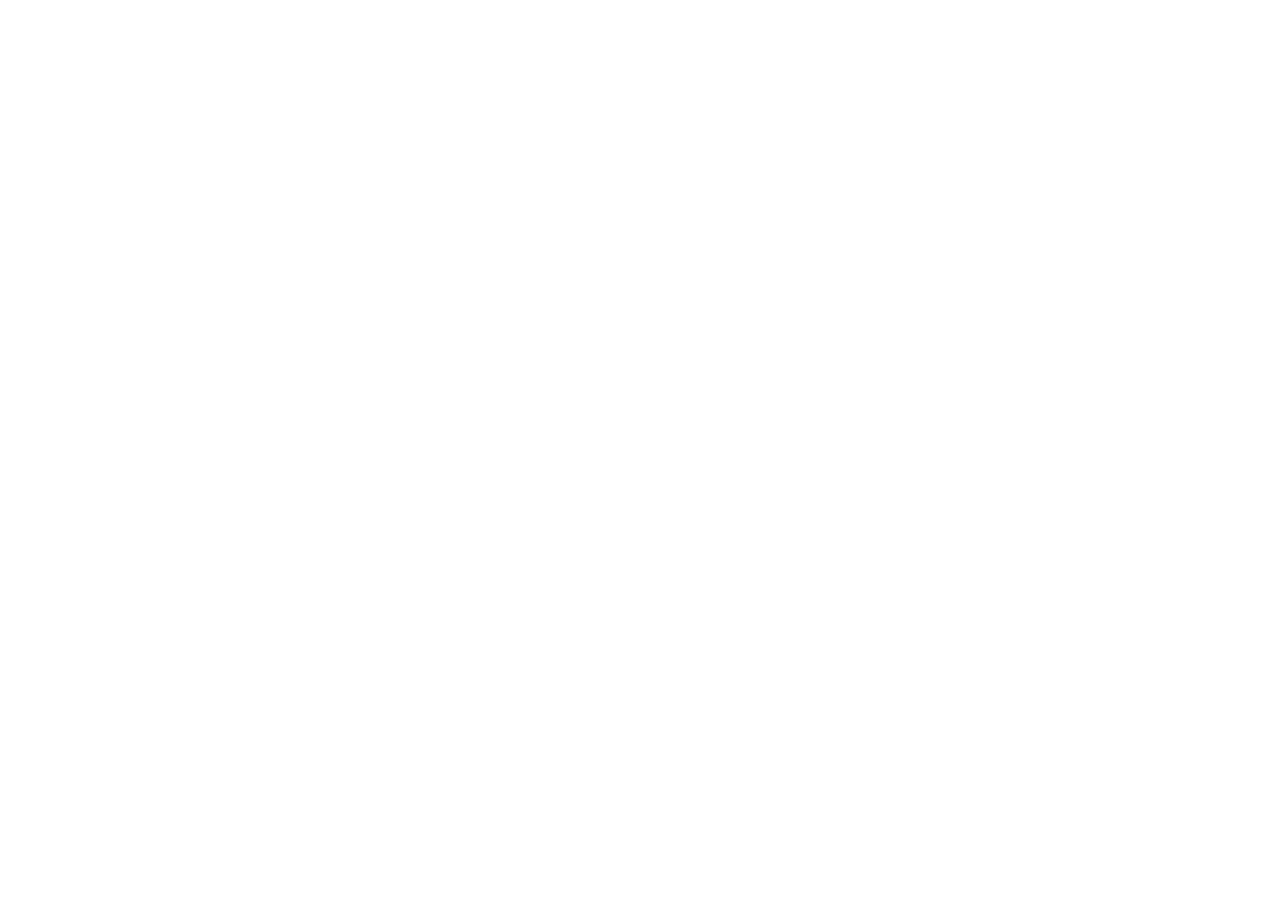
==== indx.html @ f8bd56c4 "ferst_comit" ====
<!DOCTYPE html>
<html lang="en">
<head>
    <meta charset="UTF-8">
    <meta name="viewport" content="width=device-width, initial-scale=1.0">
    <title>Document</title>
</head>
<body>
    
</body>
</html>
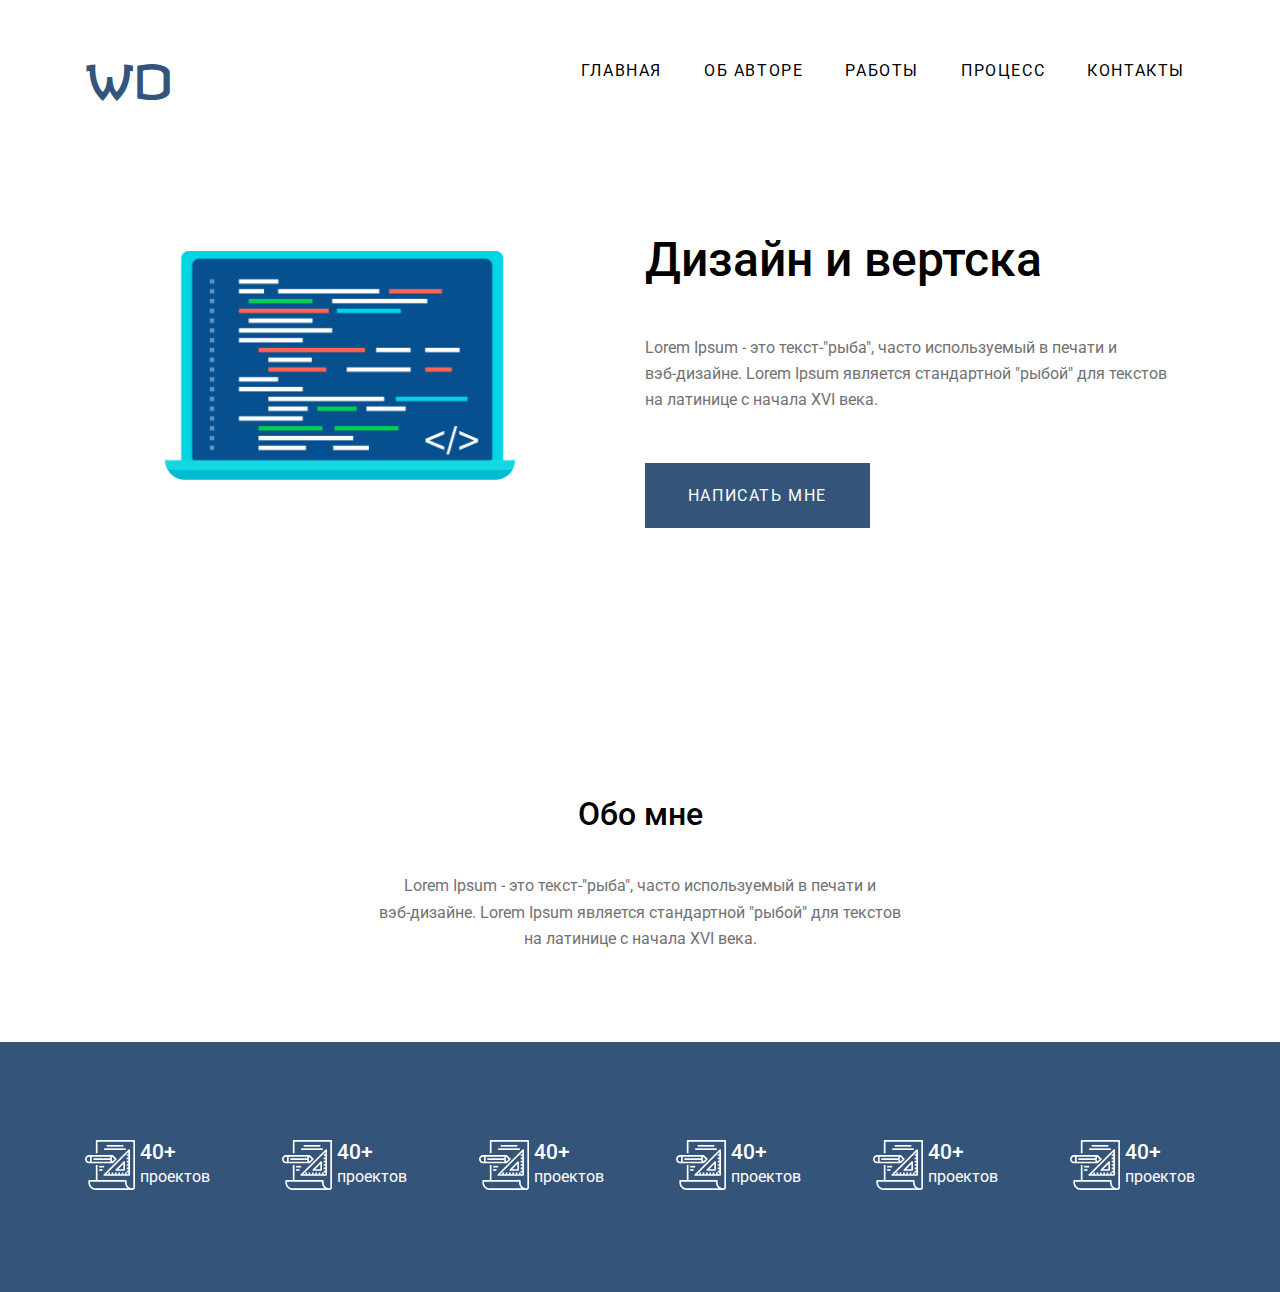
==== commit e3bea848: "+about_me" ====
--- a/indx.html
+++ b/indx.html
@@ -3,9 +3,92 @@
 <head>
     <meta charset="UTF-8">
     <meta name="viewport" content="width=device-width, initial-scale=1.0">
+    <link rel="stylesheet" href="css/style.css">
     <title>Document</title>
 </head>
 <body>
-    
+    <!-- Первый раздел -->
+    <header class="header">
+        <div class="container">
+            <div class="menu">
+                <h2 class="logo">wd</h2>
+                <ul class="menu_papa">
+                    <li class="menu_item"><a href="">Главная</a></li>
+                    <li class="menu_item"><a href="">Об авторе</a></li>
+                    <li class="menu_item"><a href="">Работы</a></li>
+                    <li class="menu_item"><a href="">Процесс</a></li>
+                    <li class="menu_item"><a href="">Контакты</a></li>
+                </ul>
+            </div>
+            <div class="header_papa">
+                <img src="css/img/desktop.png" alt="desktop" class="img_header">
+                <div class="text_header">
+                    <h2 class="title_text_header">Дизайн и вертска</h2>
+                    <p class="text_texr_header">Lorem Ipsum - это текст-"рыба", часто используемый в печати и <br> вэб-дизайне. Lorem Ipsum является стандартной "рыбой" для текстов <br> на латинице с начала XVI века.</p>
+                    <a href="" class="button_go">
+                        <botton class="button_text_header"> Написать мне</botton>
+                    </a>
+                </div>
+            </div>
+        </div>
+    </header>
+    <!-- секция "Обо мне" -->
+    <section class="aboit_me">
+        <div class="container_aboutMe">
+            <h2 class="_aboutMe_title">Обо мне</h2>
+            <p class="aboutMe_text">Lorem Ipsum - это текст-"рыба", часто используемый в печати и <br> вэб-дизайне. Lorem Ipsum является стандартной "рыбой" для текстов на латинице с начала XVI века.</p>
+        </div>
+    </section>
+    <!-- секция номера  -->
+     <secttion class="numbers">
+        <div class="numbers_bgc">
+            <div class="container">
+                <div class="number_papa">
+                    <div class="number_item">
+                        <div class="icons"><img src="css/img/pencil.svg" alt=""></div>
+                        <div class="number_item_text">
+                            <div class="number_item_text_number">40+</div>
+                            <div class="number_item_text_text">проектов</div>
+                        </div>
+                    </div>
+                    <div class="number_item">
+                        <div class="icons"><img src="css/img/pencil.svg" alt=""></div>
+                        <div class="number_item_text">
+                            <div class="number_item_text_number">40+</div>
+                            <div class="number_item_text_text">проектов</div>
+                        </div>
+                    </div>
+                    <div class="number_item">
+                        <div class="icons"><img src="css/img/pencil.svg" alt=""></div>
+                        <div class="number_item_text">
+                            <div class="number_item_text_number">40+</div>
+                            <div class="number_item_text_text">проектов</div>
+                        </div>
+                    </div>
+                    <div class="number_item">
+                        <div class="icons"><img src="css/img/pencil.svg" alt=""></div>
+                        <div class="number_item_text">
+                            <div class="number_item_text_number">40+</div>
+                            <div class="number_item_text_text">проектов</div>
+                        </div>
+                    </div>
+                    <div class="number_item">
+                        <div class="icons"><img src="css/img/pencil.svg" alt=""></div>
+                        <div class="number_item_text">
+                            <div class="number_item_text_number">40+</div>
+                            <div class="number_item_text_text">проектов</div>
+                        </div>
+                    </div>
+                    <div class="number_item">
+                        <div class="icons"><img src="css/img/pencil.svg" alt=""></div>
+                        <div class="number_item_text">
+                            <div class="number_item_text_number">40+</div>
+                            <div class="number_item_text_text">проектов</div>
+                        </div>
+                    </div>
+                </div>
+            </div>
+        </div>
+     </secttion>
 </body>
 </html>--- a/css/style.css
+++ b/css/style.css
@@ -0,0 +1,254 @@
+/* шрифты */
+@import url('https://fonts.googleapis.com/css2?family=Revalia&family=Roboto:ital,wght@0,100..900;1,100..900&display=swap');
+
+/* классические настройки */
+* {
+    box-sizing: border-box;
+    padding: 0;
+    margin: 0;
+}
+
+:root {
+    --font-family: "Roboto", sans-serif;
+    --second-family: "Revalia", sans-serif;
+}
+
+img {
+    user-select: none;
+    pointer-events: none;
+}
+
+a:link,
+a:visited,
+a:hover,
+a:active {
+    text-decoration: none;
+    color: inherit;
+}
+
+body {
+    max-width: 1920px;
+    margin: 0 auto;
+    width: 100%;
+}
+
+.container {
+    max-width: 1110px;
+    width: 100%;
+    margin: 0 auto;
+}
+
+/* первый раздел */
+.header{
+    margin-bottom: 267px;
+}
+.menu {
+    display: flex;
+    justify-content: space-between;
+    text-transform: uppercase;
+    margin-top: 50px;
+    align-items: center;
+
+}
+
+.logo {
+    font-family: var(--second-family);
+    font-weight: 400;
+    font-size: 48px;
+    text-align: center;
+    color: #34547a;
+}
+
+.menu_papa {
+    display: flex;
+    gap: 42px;
+    list-style: none;
+    padding-right: 10px;
+    padding-top: 2px;
+
+}
+
+.menu_item {
+    font-family: var(--font-family);
+    font-weight: 400;
+    font-size: 16px;
+    line-height: 164%;
+    letter-spacing: 0.1em;
+    color: #000;
+}
+
+.menu_item:hover {
+    color: rgba(52, 84, 122, 1);
+    cursor: pointer;
+}
+
+.header_papa {
+    display: flex;
+    gap: 130px;
+    padding-left: 80px;
+    align-items: flex-start;
+
+}
+
+.img_header {
+    padding-top: 160px;
+    width: 100%;
+    max-width: 350px;
+}
+
+.text_header {}
+
+
+
+.title_text_header {
+    font-family: var(--font-family);
+    font-weight: 500;
+    font-size: 48px;
+    line-height: 164%;
+    color: #000;
+    padding-top: 130px;
+}
+
+.text_texr_header {
+    font-family: var(--font-family);
+    font-weight: 400;
+    font-size: 16px;
+    line-height: 164%;
+    color: #727272;
+    padding-top: 35px;
+}
+
+.button_go {}
+
+.button_text_header {
+    width: 225px;
+    height: 65px;
+    background-color: #34547a;
+    display: block;
+    font-family: var(--font-family);
+    font-weight: 400;
+    font-size: 16px;
+    line-height: 164%;
+    letter-spacing: 0.1em;
+    text-align: center;
+    color: #fff;
+    text-transform: uppercase;
+    padding: auto;
+    padding-top: 20px;
+    margin-top: 50px;
+}
+.button_text_header:hover{
+    background-color:#34537ab9 ;
+}
+
+@media screen and (max-width: 1100px){
+    .menu{
+        padding: 0 10px;
+    }
+    .header_papa{
+        flex-direction: column;
+        text-align: center;
+        align-items: center;
+        padding: 0 10px;
+        margin: 0;   
+}
+.title_text_header{
+    padding-top: 0;
+}
+.button_text_header{
+    margin: 40px auto 0;
+
+}
+br{
+    display: none;
+}
+.text_texr_header{max-width: 500px;}
+.number_papa{
+    grid-template-columns: repeat(3,1fr);
+    grid-template-rows:repeat(2,1fr);
+    justify-items: center;
+}
+    
+}
+@media screen and (max-width: 800px){
+    .menu{
+
+        flex-direction: column;
+        justify-content: center;   
+        text-align: center; 
+    }
+    .menu_papa{
+        flex-direction: column;
+        gap: 50px;
+        padding: 30px 0;
+    }
+    .aboit_me{
+        padding: 0 10px;
+    }
+}
+@media screen and (max-width: 500px){
+    .number_papa{
+        grid-template-columns: repeat(2,1fr);
+        grid-template-rows:repeat(3,1fr);
+    }
+}
+/* секция "Обо мне" */
+.aboit_me {
+    margin-bottom: 90px;
+}
+.container_aboutMe {
+    max-width:  540px;
+    margin: 0 auto;
+    text-align: center;
+}
+._aboutMe_title {
+    font-family: var(--font-family);
+font-weight: 500;
+font-size: 32px;
+text-align: center;
+color: #000;
+}
+.aboutMe_text {
+    font-family: var(--font-family);
+font-weight: 400;
+font-size: 16px;
+line-height: 164%;
+text-align: center;
+color: #727272;
+padding-top: 40px;
+}
+/* секция номера */
+.numbers_bgc {
+    background-color:  #34547a;
+    min-height: 250px;
+}
+.number_papa {
+    display: grid;
+    justify-content: space-between;
+    min-height: 250px;
+    align-items: center;
+    grid-auto-flow: column;
+
+}
+.number_item {
+    display: flex;
+    gap: 5px;
+}
+.icons {
+}
+.number_item_text {
+    font-family: var(--font-family);
+font-weight: 500;
+font-size: 21px;
+color: #fff;
+
+}
+.number_item_text_number {
+}
+.number_item_text_text {
+    font-family: var(--font-family);
+font-weight: 400;
+font-size: 16px;
+line-height: 164%;
+color: #fff;
+}
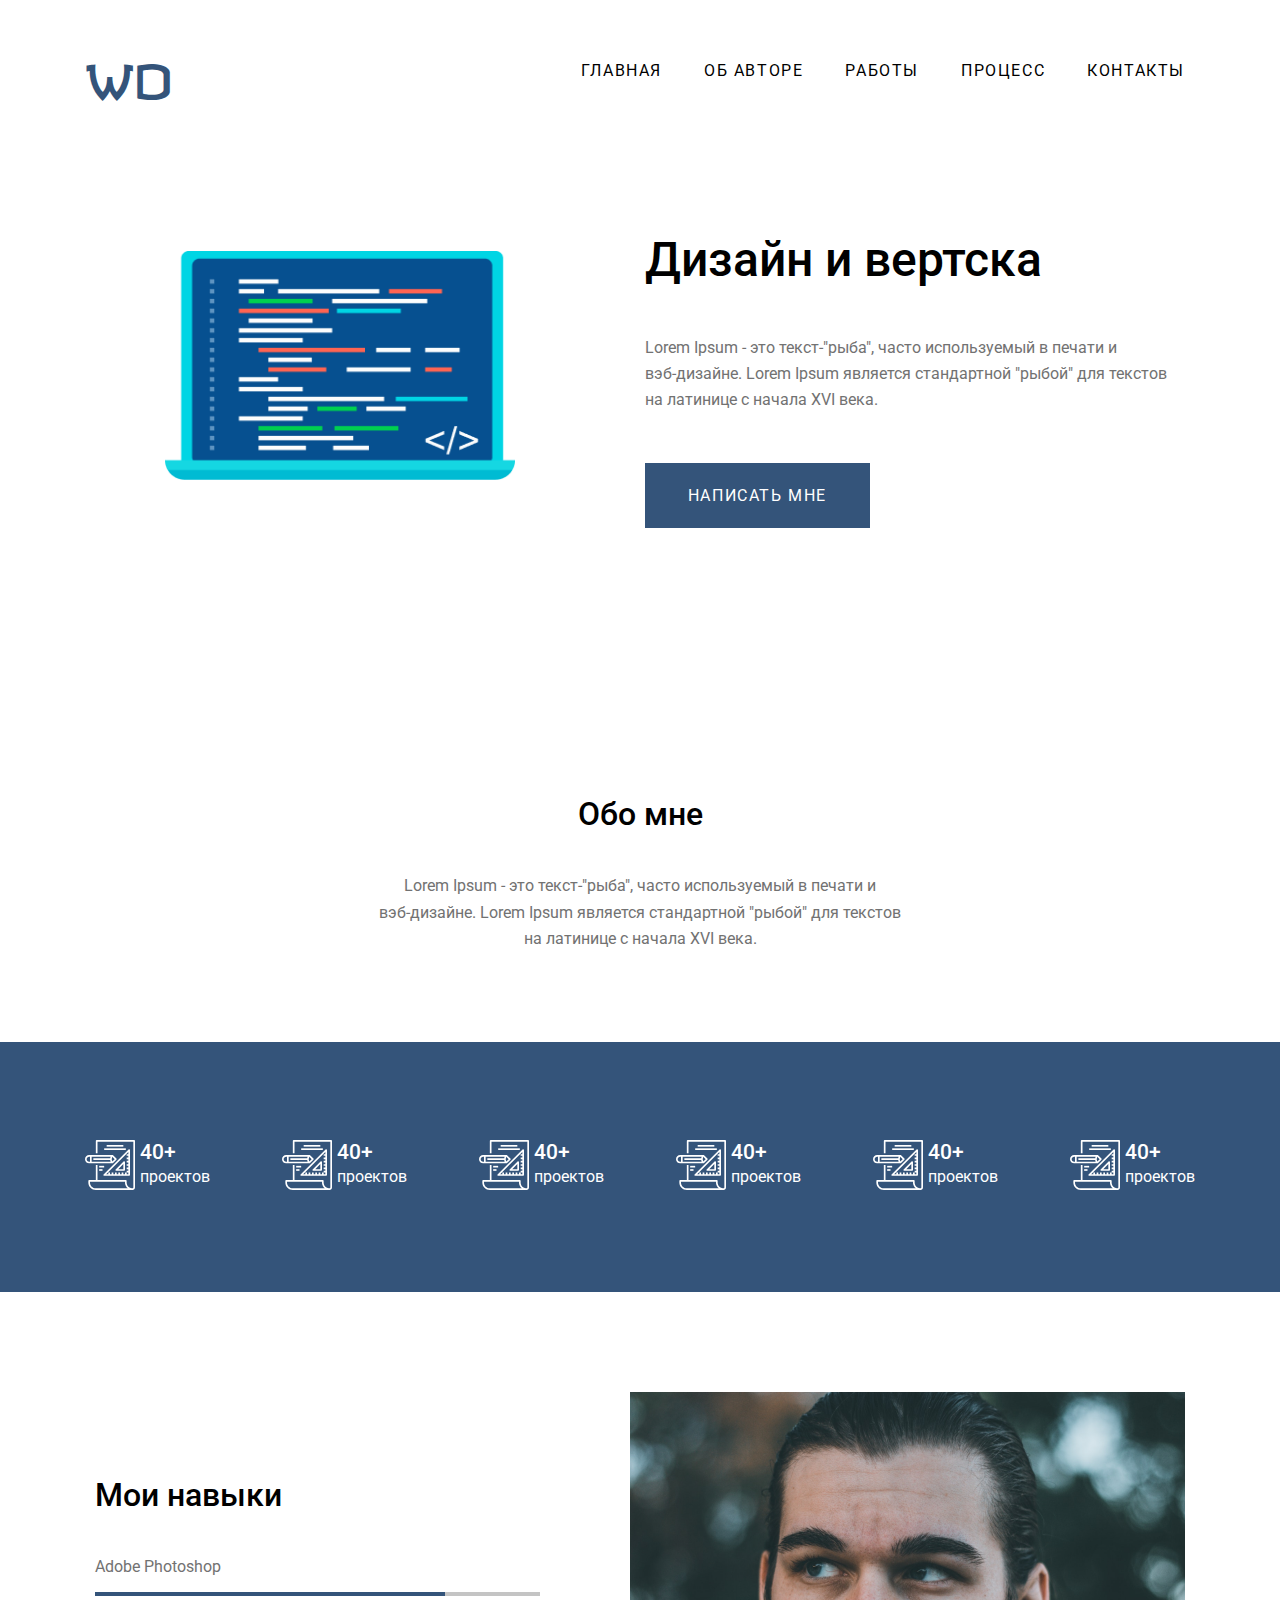
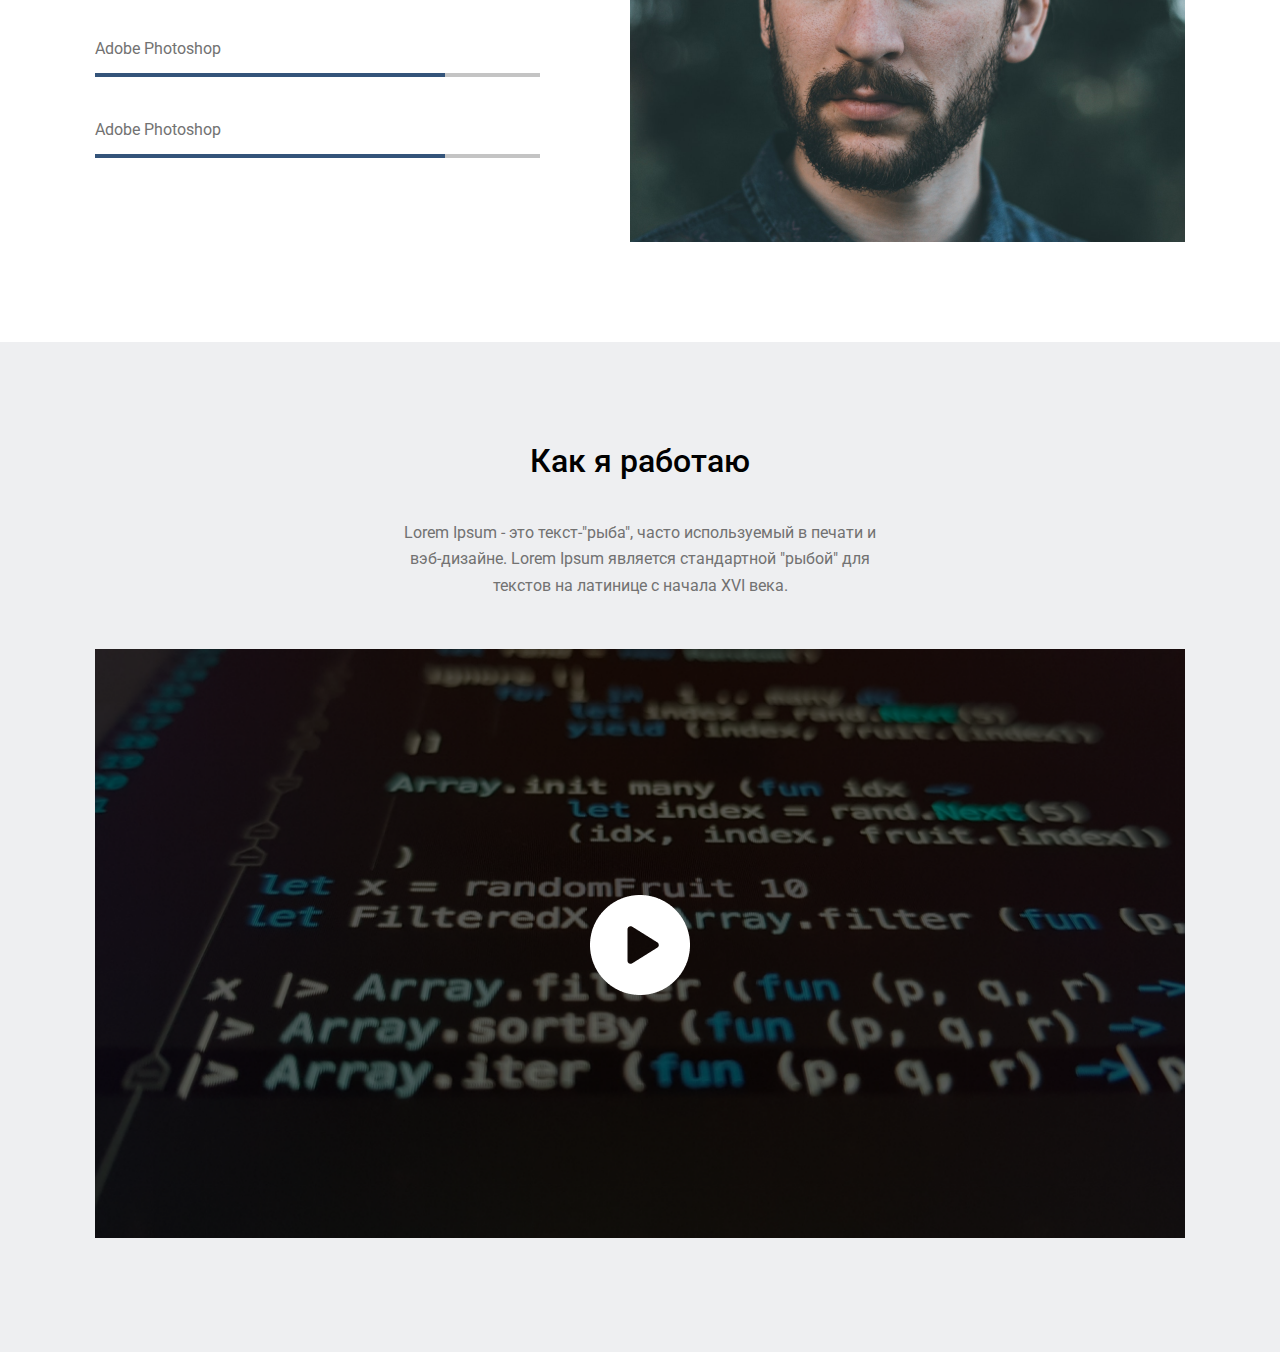
==== commit 28fa03a3: "+video" ====
--- a/indx.html
+++ b/indx.html
@@ -89,6 +89,44 @@
                 </div>
             </div>
         </div>
+        <!-- секция "Мои навыки" -->
      </secttion>
+     <section class="skils">
+        <div class="container">
+            <div class="skils_papa">
+                <div class="text">
+                    <div class="title_text_skils">Мои навыки</div>
+                    <div class="name_skils">Adobe Photoshop</div>
+                    <div class="line_papa">
+                        <div class="blue_line"></div>
+                        <div class="gray_line"></div>
+                    </div>
+                    <div class="name_skils">Adobe Photoshop</div>
+                    <div class="line_papa">
+                        <div class="blue_line"></div>
+                        <div class="gray_line"></div>
+                    </div>
+                    <div class="name_skils">Adobe Photoshop</div>
+                    <div class="line_papa">
+                        <div class="blue_line"></div>
+                        <div class="gray_line"></div>
+                    </div>
+                </div>
+                <img src="css/img/face.png" alt="" class="skils_img">
+            </div>
+        </div>
+        <!-- секция с видео -->
+     </section>
+     <section class="video">
+        <div class="vedeo_bgc">
+            <div class="video_text_papa">
+                <div class="video_text_title">Как я работаю</div>
+                <div class="video_text_text">Lorem Ipsum - это текст-"рыба", часто используемый в печати и <br> вэб-дизайне. Lorem Ipsum является стандартной "рыбой" для текстов на латинице с начала XVI века.</div>
+            </div>
+            <div class="video_video"> <a href="" class="a_video">
+                <img src="css/img/video.png" alt="" class="video_cod">
+               <img src="css/img/play-button.png" alt="" class="play_icon"></a></div>
+        </div>
+     </section>
 </body>
 </html>--- a/css/style.css
+++ b/css/style.css
@@ -39,9 +39,10 @@
 }
 
 /* первый раздел */
-.header{
+.header {
     margin-bottom: 267px;
 }
+
 .menu {
     display: flex;
     justify-content: space-between;
@@ -137,91 +138,137 @@
     padding-top: 20px;
     margin-top: 50px;
 }
-.button_text_header:hover{
-    background-color:#34537ab9 ;
-}
-
-@media screen and (max-width: 1100px){
-    .menu{
+
+.button_text_header:hover {
+    background-color: #34537ab9;
+}
+
+@media screen and (max-width: 1100px) {
+    .menu {
         padding: 0 10px;
     }
-    .header_papa{
+
+    .header_papa {
         flex-direction: column;
         text-align: center;
         align-items: center;
         padding: 0 10px;
-        margin: 0;   
-}
-.title_text_header{
-    padding-top: 0;
-}
-.button_text_header{
-    margin: 40px auto 0;
-
-}
-br{
-    display: none;
-}
-.text_texr_header{max-width: 500px;}
-.number_papa{
-    grid-template-columns: repeat(3,1fr);
-    grid-template-rows:repeat(2,1fr);
-    justify-items: center;
-}
-    
-}
-@media screen and (max-width: 800px){
-    .menu{
-
+        margin: 0;
+    }
+
+    .title_text_header {
+        padding-top: 0;
+    }
+
+    .button_text_header {
+        margin: 40px auto 0;
+
+    }
+
+    br {
+        display: none;
+    }
+
+    .text_texr_header {
+        max-width: 500px;
+    }
+
+    .number_papa {
+        grid-template-columns: repeat(3, 1fr);
+        grid-template-rows: repeat(2, 1fr);
+        justify-items: center;
+    }
+    .skils_papa{
         flex-direction: column;
-        justify-content: center;   
-        text-align: center; 
-    }
-    .menu_papa{
+        gap: 30px;
+    }
+
+}
+
+@media screen and (max-width: 800px) {
+    .menu {
+
+        flex-direction: column;
+        justify-content: center;
+        text-align: center;
+    }
+
+    .menu_papa {
         flex-direction: column;
         gap: 50px;
         padding: 30px 0;
     }
-    .aboit_me{
+
+    .aboit_me {
         padding: 0 10px;
     }
-}
-@media screen and (max-width: 500px){
-    .number_papa{
-        grid-template-columns: repeat(2,1fr);
-        grid-template-rows:repeat(3,1fr);
-    }
-}
+    .play_icon{
+        width: 60px;
+    }
+}
+
+@media screen and (max-width: 500px) {
+    .number_papa {
+        grid-template-columns: repeat(2, 1fr);
+        grid-template-rows: repeat(3, 1fr);
+    }
+    .text{
+        text-align: center;
+    }
+    .line_papa{
+        max-width: 280px;
+        padding: 0 5px;
+    }
+    .blue_line{
+        max-width: 215px;
+    }
+    .gray_line{
+        max-width: 55px;
+
+    }
+    .play_icon{
+        width: 40px;
+    }
+}
+
+
 /* секция "Обо мне" */
 .aboit_me {
     margin-bottom: 90px;
 }
+
 .container_aboutMe {
-    max-width:  540px;
+    max-width: 540px;
     margin: 0 auto;
     text-align: center;
 }
+
 ._aboutMe_title {
     font-family: var(--font-family);
-font-weight: 500;
-font-size: 32px;
-text-align: center;
-color: #000;
-}
+    font-weight: 500;
+    font-size: 32px;
+    text-align: center;
+    color: #000;
+}
+
 .aboutMe_text {
     font-family: var(--font-family);
-font-weight: 400;
-font-size: 16px;
-line-height: 164%;
-text-align: center;
-color: #727272;
-padding-top: 40px;
-}
+    font-weight: 400;
+    font-size: 16px;
+    line-height: 164%;
+    text-align: center;
+    color: #727272;
+    padding-top: 40px;
+}
+
 /* секция номера */
+
 .numbers_bgc {
-    background-color:  #34547a;
+    background-color: #34547a;
     min-height: 250px;
-}
+    margin-bottom: 100px;
+}
+
 .number_papa {
     display: grid;
     justify-content: space-between;
@@ -230,25 +277,143 @@
     grid-auto-flow: column;
 
 }
+
 .number_item {
     display: flex;
     gap: 5px;
 }
-.icons {
-}
+
+.icons {}
+
 .number_item_text {
     font-family: var(--font-family);
+    font-weight: 500;
+    font-size: 21px;
+    color: #fff;
+
+}
+
+.number_item_text_number {}
+
+.number_item_text_text {
+    font-family: var(--font-family);
+    font-weight: 400;
+    font-size: 16px;
+    line-height: 164%;
+    color: #fff;
+}
+
+/* секция "Мои навыки" */
+.skils {}
+
+.skils_papa {
+    display: flex;
+    justify-content: space-between;
+    align-items: center;
+    padding: 0 10px;
+}
+
+.text {}
+
+.title_text_skils {
+    font-family: var(--font-family);
+    font-weight: 500;
+    font-size: 32px;
+    color: #000;
+}
+
+.name_skils {
+    font-family: var(--font-family);
+    font-weight: 400;
+    font-size: 16px;
+    line-height: 164%;
+    color: #727272;
+    padding-top: 40px;
+
+}
+
+.line_papa {
+    display: flex;
+    padding-top: 11px;
+    width: 445px;
+
+}
+
+.blue_line {
+    height: 4px;
+    max-width: 350px;
+    width: 100%;
+    background-color: #34547a;
+}
+
+.gray_line {
+    height: 4px;
+
+    width: 22%;
+    background-color: #c4c4c4;
+}
+
+.skils_img {
+    max-width: 555px;
+    max-height: 450px;
+    width: 100%;
+}
+/* секция с видео */
+.video {
+    text-align: center;
+    margin-top: 100px;
+
+}
+.vedeo_bgc {
+    background-color: #eeeff1;
+    min-height: 1010px;
+}
+.video_text_papa {
+    max-width:540px;
+    margin: 0 auto;
+    padding-top: 100px;
+    padding: 100px 10px 0;
+}
+.video_text_title {
+    font-family: var(--font-family);
 font-weight: 500;
-font-size: 21px;
-color: #fff;
-
-}
-.number_item_text_number {
-}
-.number_item_text_text {
+font-size: 32px;
+
+color: #000;
+}
+.video_text_text {
     font-family: var(--font-family);
 font-weight: 400;
 font-size: 16px;
 line-height: 164%;
-color: #fff;
-}
+padding-top: 40px;
+
+color: #727272;
+}
+.video_video {
+    position: relative;
+    max-width:1110px;
+    max-height: 600px;
+    margin: 50px auto 0 ;
+    padding: 0 10px;
+
+
+
+}
+.video_cod {
+    width: 100%;
+    height: 100%;
+    max-width: 1110px;
+    max-height: 600px;
+
+}
+.play_icon {
+   position: absolute;
+   top: 50%;
+   left: 50%;
+   transform: translate(-50%, -50%);
+}
+
+.a_video{
+    display: inline-block;
+}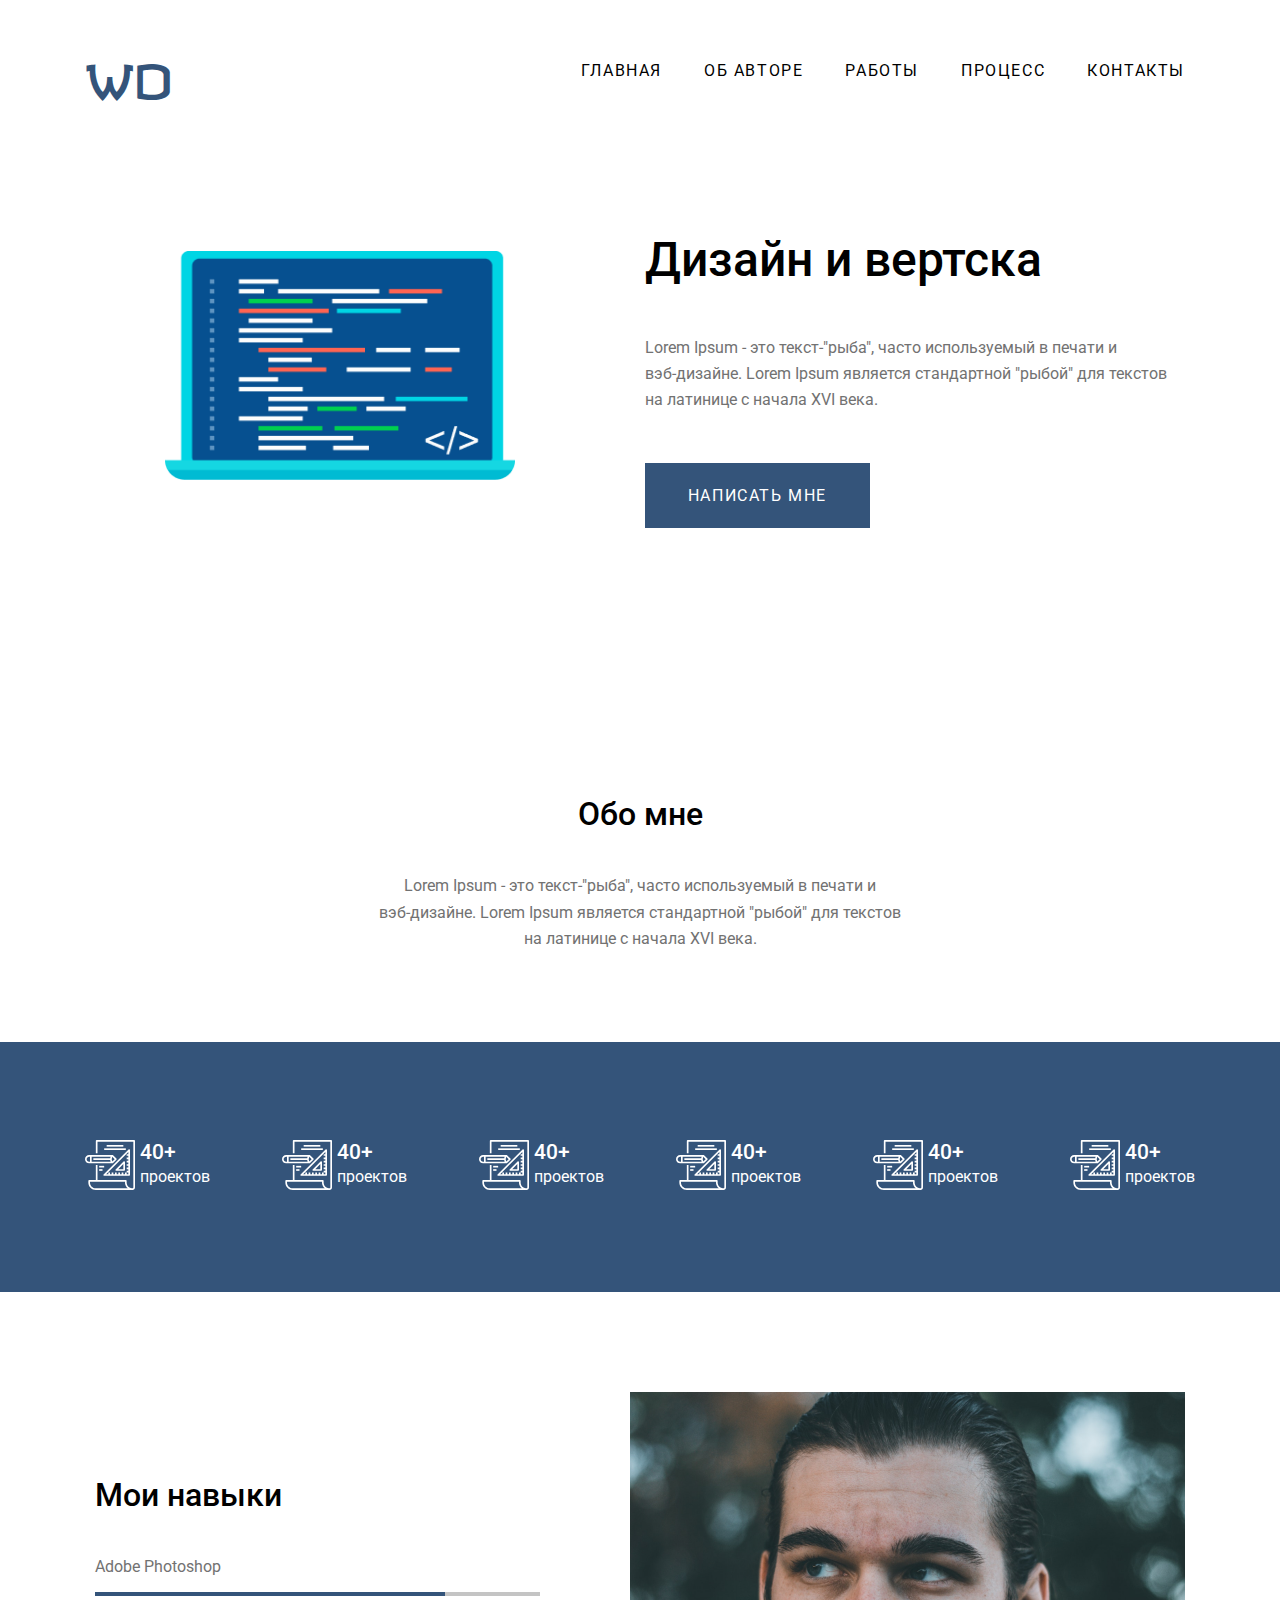
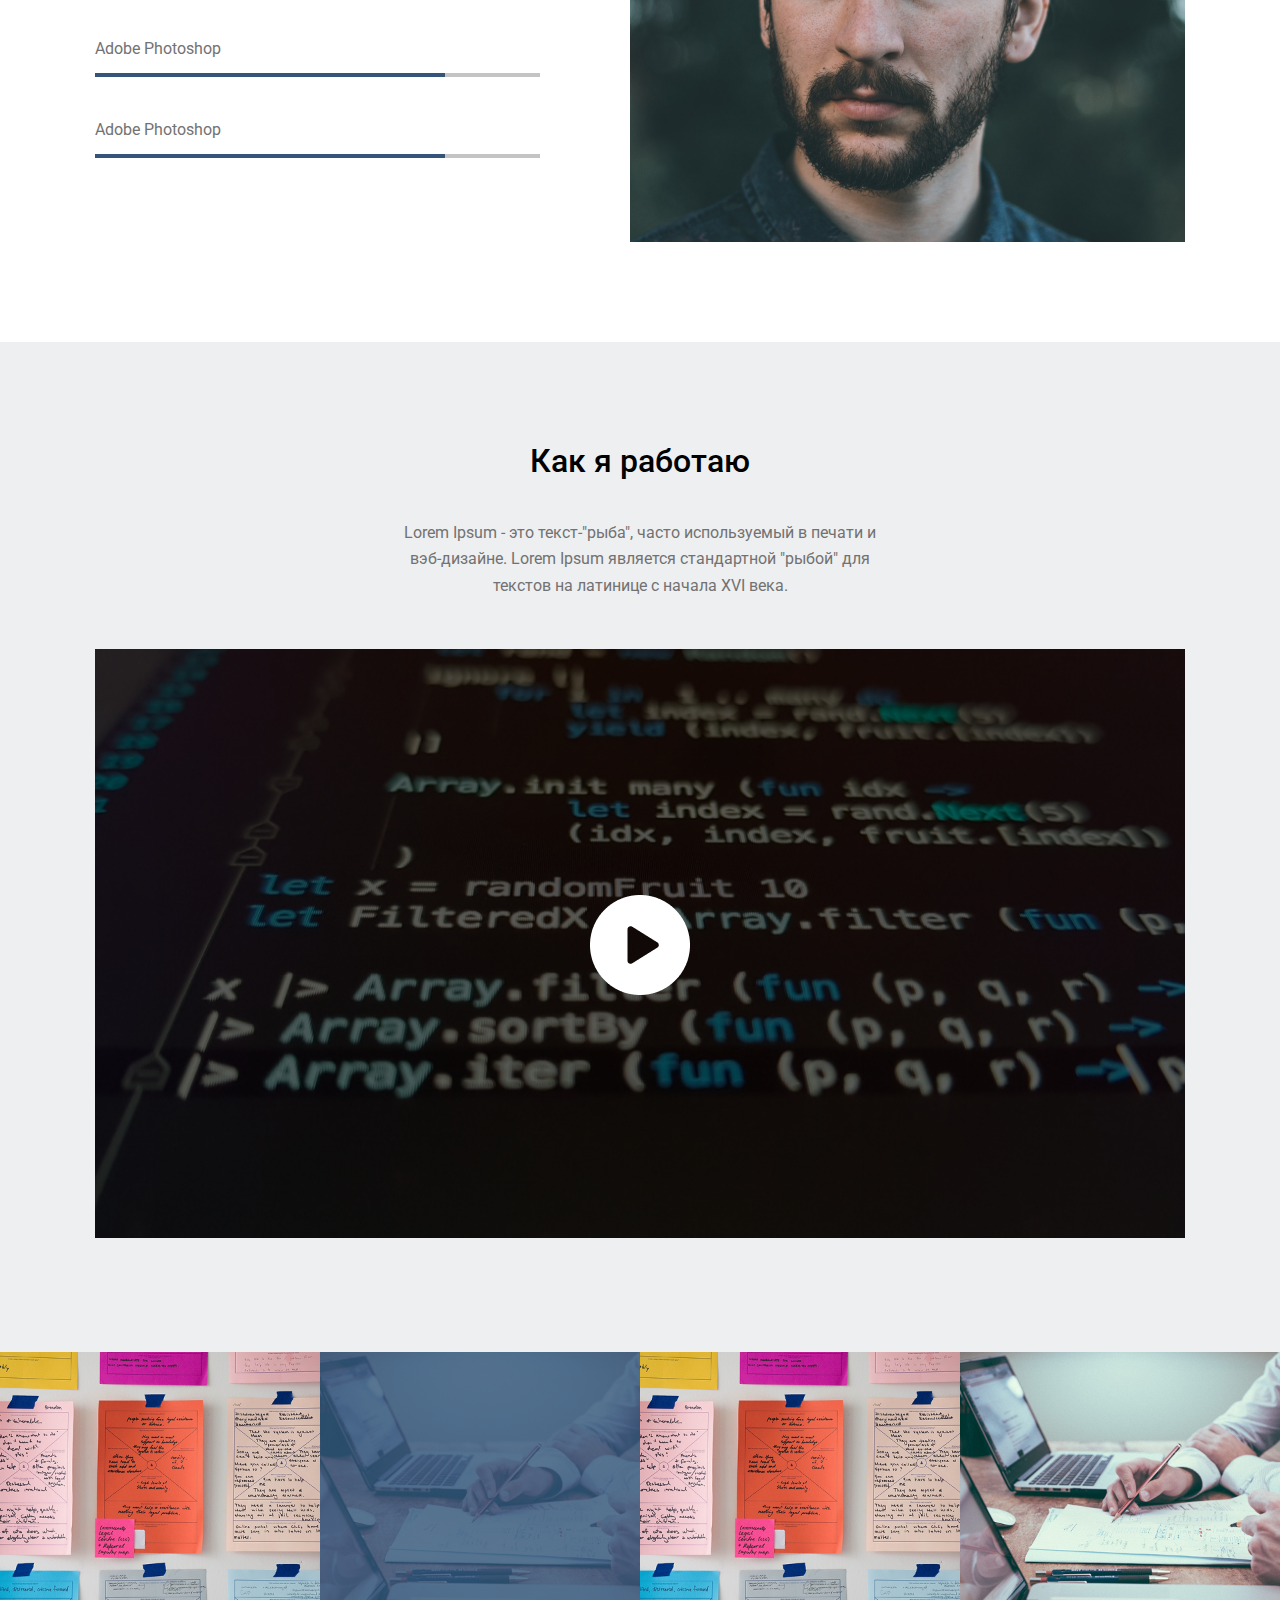
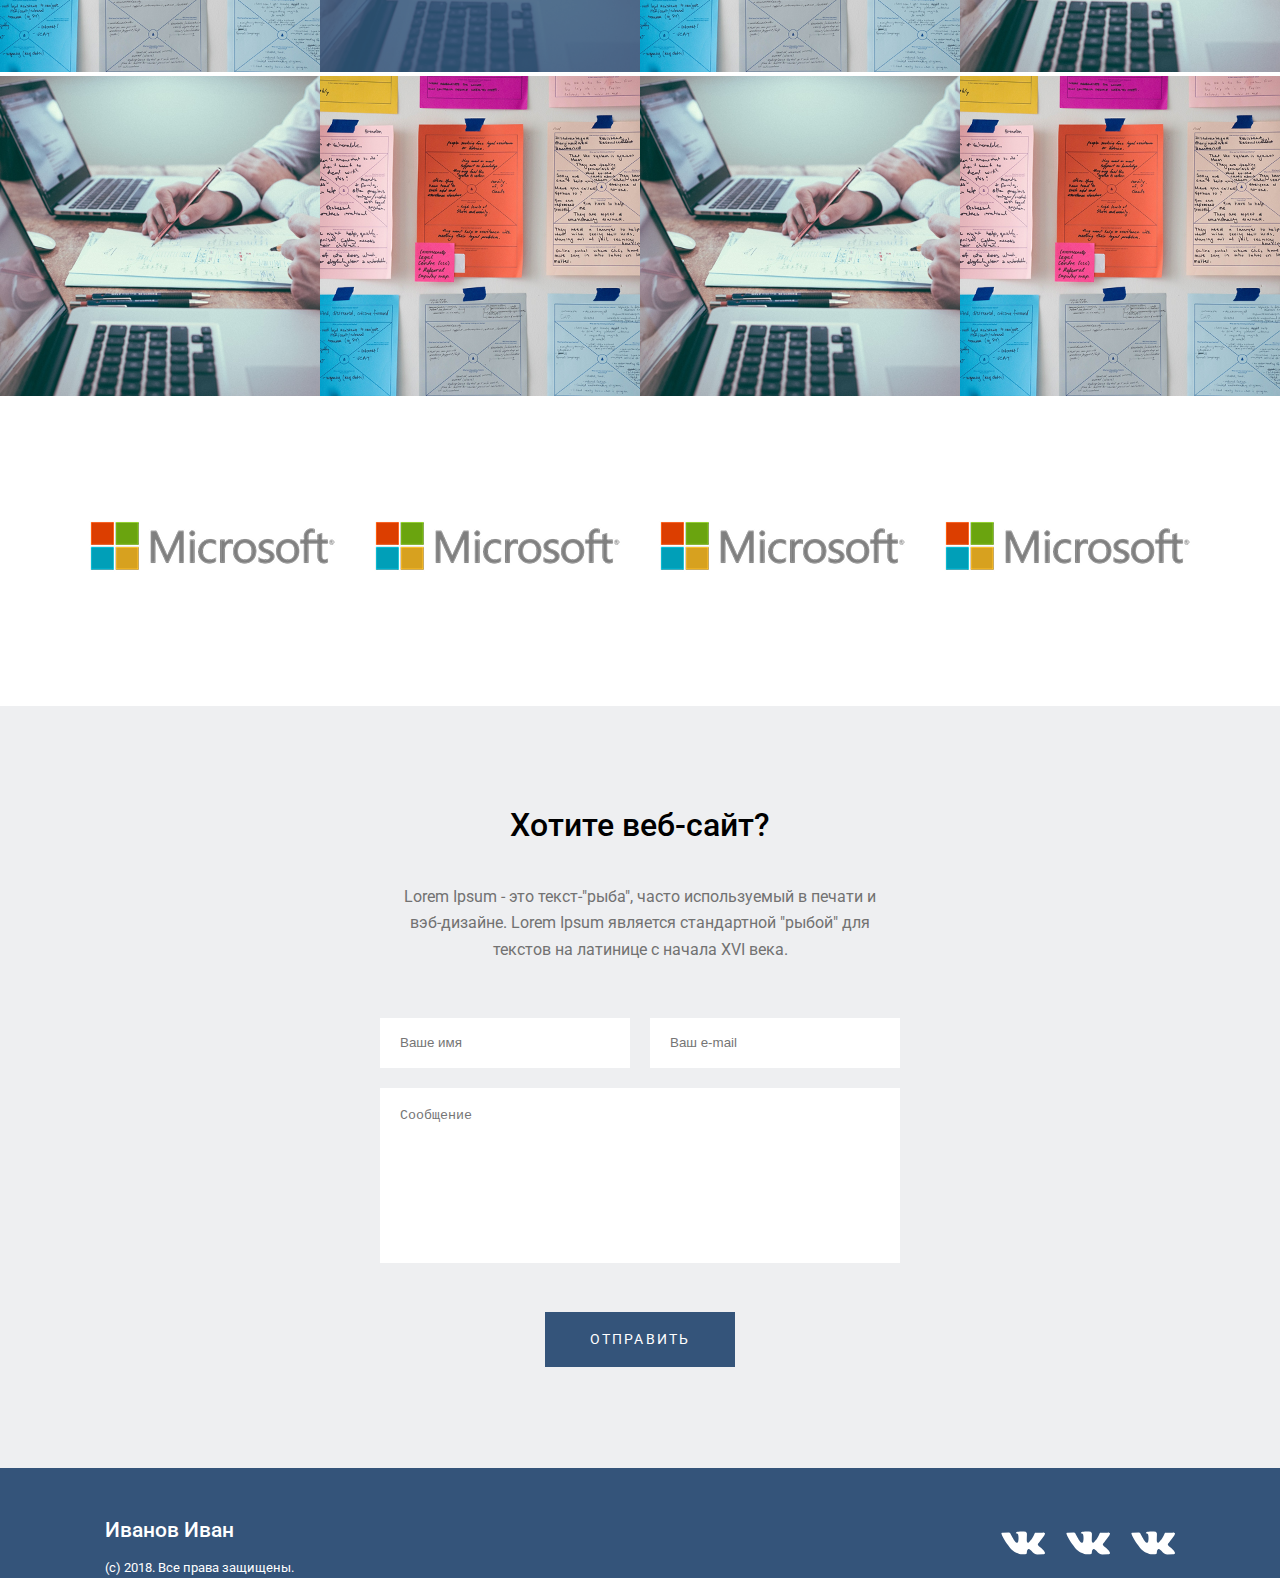
==== commit 743db1c4: "sait_ready" ====
--- a/indx.html
+++ b/indx.html
@@ -1,11 +1,13 @@
 <!DOCTYPE html>
 <html lang="en">
+
 <head>
     <meta charset="UTF-8">
     <meta name="viewport" content="width=device-width, initial-scale=1.0">
     <link rel="stylesheet" href="css/style.css">
     <title>Document</title>
 </head>
+
 <body>
     <!-- Первый раздел -->
     <header class="header">
@@ -24,7 +26,9 @@
                 <img src="css/img/desktop.png" alt="desktop" class="img_header">
                 <div class="text_header">
                     <h2 class="title_text_header">Дизайн и вертска</h2>
-                    <p class="text_texr_header">Lorem Ipsum - это текст-"рыба", часто используемый в печати и <br> вэб-дизайне. Lorem Ipsum является стандартной "рыбой" для текстов <br> на латинице с начала XVI века.</p>
+                    <p class="text_texr_header">Lorem Ipsum - это текст-"рыба", часто используемый в печати и <br>
+                        вэб-дизайне. Lorem Ipsum является стандартной "рыбой" для текстов <br> на латинице с начала XVI
+                        века.</p>
                     <a href="" class="button_go">
                         <botton class="button_text_header"> Написать мне</botton>
                     </a>
@@ -36,11 +40,12 @@
     <section class="aboit_me">
         <div class="container_aboutMe">
             <h2 class="_aboutMe_title">Обо мне</h2>
-            <p class="aboutMe_text">Lorem Ipsum - это текст-"рыба", часто используемый в печати и <br> вэб-дизайне. Lorem Ipsum является стандартной "рыбой" для текстов на латинице с начала XVI века.</p>
+            <p class="aboutMe_text">Lorem Ipsum - это текст-"рыба", часто используемый в печати и <br> вэб-дизайне.
+                Lorem Ipsum является стандартной "рыбой" для текстов на латинице с начала XVI века.</p>
         </div>
     </section>
     <!-- секция номера  -->
-     <secttion class="numbers">
+    <secttion class="numbers">
         <div class="numbers_bgc">
             <div class="container">
                 <div class="number_papa">
@@ -90,8 +95,8 @@
             </div>
         </div>
         <!-- секция "Мои навыки" -->
-     </secttion>
-     <section class="skils">
+    </secttion>
+    <section class="skils">
         <div class="container">
             <div class="skils_papa">
                 <div class="text">
@@ -116,17 +121,88 @@
             </div>
         </div>
         <!-- секция с видео -->
-     </section>
-     <section class="video">
+    </section>
+    <section class="video">
         <div class="vedeo_bgc">
             <div class="video_text_papa">
                 <div class="video_text_title">Как я работаю</div>
-                <div class="video_text_text">Lorem Ipsum - это текст-"рыба", часто используемый в печати и <br> вэб-дизайне. Lorem Ipsum является стандартной "рыбой" для текстов на латинице с начала XVI века.</div>
+                <div class="video_text_text">Lorem Ipsum - это текст-"рыба", часто используемый в печати и <br>
+                    вэб-дизайне. Lorem Ipsum является стандартной "рыбой" для текстов на латинице с начала XVI века.
+                </div>
             </div>
             <div class="video_video"> <a href="" class="a_video">
-                <img src="css/img/video.png" alt="" class="video_cod">
-               <img src="css/img/play-button.png" alt="" class="play_icon"></a></div>
-        </div>
-     </section>
+                    <img src="css/img/video.png" alt="" class="video_cod">
+                    <img src="css/img/play-button.png" alt="" class="play_icon"></a></div>
+        </div>
+    </section>
+    <!-- секция с проектами -->
+    <secthion class="projects">
+        <div class="papa_img">
+            <img src="css/img/projects_qwest.png" alt="" class="items_project skip">
+            <div class="papa_glaz"><a href="" class="papa_glaz_a">
+                    <img src="css/img/projects_desktop_blue.png" alt="" class="items_project">
+                    <img src="css/img/glaz_projects.svg" alt="" class="project_glaz">
+                </a>
+            </div>
+            <img src="css/img/projects_qwest.png" alt="" class="items_project">
+            <img src="css/img/projects_desktop.png " alt="" class="items_project skip">
+            <img src="css/img/projects_desktop.png " alt="" class="items_project skip">
+            <img src="css/img/projects_qwest.png" alt="" class="items_project">
+            <img src="css/img/projects_desktop.png" alt="" class="items_project">
+            <img src="css/img/projects_qwest.png " alt="" class="items_project skip">
+        </div>
+    </secthion>
+    <!-- секция клиенты -->
+    <section class="clients">
+        <div class="container">
+            <div class="papa_img_clients">
+                <img src="css/img/microsoft.png" alt="" class="img_clients">
+                <img src="css/img/microsoft.png" alt="" class="img_clients">
+                <img src="css/img/microsoft.png" alt="" class="img_clients">
+                <img src="css/img/microsoft.png" alt="" class="img_clients">
+            </div>
+        </div>
+    </section>
+    <!-- секция форма -->
+    <section class="form">
+        <div class="bg_form">
+            <div class="container_form">
+                <h2 class="form_title">Хотите веб-сайт?</h2>
+                <p class="text_form">Lorem Ipsum - это текст-"рыба", часто используемый в печати и <br> вэб-дизайне.
+                    Lorem Ipsum является стандартной "рыбой" для текстов на латинице с начала XVI века. </p>
+                <form action="">
+                    <div class="form_input_papa">
+                        <input type="text" class="form_input" placeholder="Ваше имя">
+                        <input type="email" class="form_input" placeholder="Ваш e-mail">
+                    </div>
+                    <textarea class="textarea_form" placeholder="Сообщение"></textarea>
+                    <button type="submit" class="form_button">Отправить</button>
+                </form>
+            </div>
+        </div>
+    </section>
+    <!-- Футер -->
+    <footer class="footer">
+        <div class="footer_bgc">
+            <div class="container">
+                <div class="papa_footer">
+                    <div class="text_footer">
+                        <h3 class="title_footer">Иванов Иван</h3>
+                        <p class="text_text_footer">(с) 2018. Все права защищены.</p>
+                    </div>
+                    <div class="icons_footer">
+                        <div class=""></div>
+                        <a href="" class="img_footer_a"><img src="css/img/vk-social-network-logo.svg" alt=""
+                                class="img_footer"></a>
+                        <a href="" class="img_footer_a"><img src="css/img/vk-social-network-logo.svg" alt=""
+                                class="img_footer"></a>
+                        <a href="" class="img_footer_a"><img src="css/img/vk-social-network-logo.svg" alt=""
+                                class="img_footer"></a>
+                    </div>
+                </div>
+            </div>
+        </div>
+    </footer>
 </body>
+
 </html>--- a/css/style.css
+++ b/css/style.css
@@ -97,10 +97,6 @@
     max-width: 350px;
 }
 
-.text_header {}
-
-
-
 .title_text_header {
     font-family: var(--font-family);
     font-weight: 500;
@@ -119,7 +115,6 @@
     padding-top: 35px;
 }
 
-.button_go {}
 
 .button_text_header {
     width: 225px;
@@ -142,6 +137,378 @@
 .button_text_header:hover {
     background-color: #34537ab9;
 }
+
+/* секция "Обо мне" */
+.aboit_me {
+    margin-bottom: 90px;
+}
+
+.container_aboutMe {
+    max-width: 540px;
+    margin: 0 auto;
+    text-align: center;
+}
+
+._aboutMe_title {
+    font-family: var(--font-family);
+    font-weight: 500;
+    font-size: 32px;
+    text-align: center;
+    color: #000;
+}
+
+.aboutMe_text {
+    font-family: var(--font-family);
+    font-weight: 400;
+    font-size: 16px;
+    line-height: 164%;
+    text-align: center;
+    color: #727272;
+    padding-top: 40px;
+}
+
+/* секция номера */
+
+.numbers_bgc {
+    background-color: #34547a;
+    min-height: 250px;
+    margin-bottom: 100px;
+}
+
+.number_papa {
+    display: grid;
+    justify-content: space-between;
+    min-height: 250px;
+    align-items: center;
+    grid-auto-flow: column;
+
+}
+
+.number_item {
+    display: flex;
+    gap: 5px;
+}
+
+
+.number_item_text {
+    font-family: var(--font-family);
+    font-weight: 500;
+    font-size: 21px;
+    color: #fff;
+
+}
+
+
+
+.number_item_text_text {
+    font-family: var(--font-family);
+    font-weight: 400;
+    font-size: 16px;
+    line-height: 164%;
+    color: #fff;
+}
+
+/* секция "Мои навыки" */
+
+.skils_papa {
+    display: flex;
+    justify-content: space-between;
+    align-items: center;
+    padding: 0 10px;
+}
+
+
+.title_text_skils {
+    font-family: var(--font-family);
+    font-weight: 500;
+    font-size: 32px;
+    color: #000;
+}
+
+.name_skils {
+    font-family: var(--font-family);
+    font-weight: 400;
+    font-size: 16px;
+    line-height: 164%;
+    color: #727272;
+    padding-top: 40px;
+
+}
+
+.line_papa {
+    display: flex;
+    padding-top: 11px;
+    width: 445px;
+
+}
+
+.blue_line {
+    height: 4px;
+    max-width: 350px;
+    width: 100%;
+    background-color: #34547a;
+}
+
+.gray_line {
+    height: 4px;
+
+    width: 22%;
+    background-color: #c4c4c4;
+}
+
+.skils_img {
+    max-width: 555px;
+    max-height: 450px;
+    width: 100%;
+}
+
+/* секция с видео */
+.video {
+    text-align: center;
+    margin-top: 100px;
+
+}
+
+.vedeo_bgc {
+    background-color: #eeeff1;
+    min-height: 1010px;
+}
+
+.video_text_papa {
+    max-width: 540px;
+    margin: 0 auto;
+    padding-top: 100px;
+    padding: 100px 10px 0;
+}
+
+.video_text_title {
+    font-family: var(--font-family);
+    font-weight: 500;
+    font-size: 32px;
+
+    color: #000;
+}
+
+.video_text_text {
+    font-family: var(--font-family);
+    font-weight: 400;
+    font-size: 16px;
+    line-height: 164%;
+    padding-top: 40px;
+
+    color: #727272;
+}
+
+.video_video {
+    position: relative;
+    max-width: 1110px;
+    max-height: 600px;
+    margin: 50px auto 0;
+    padding: 0 10px;
+
+
+
+}
+
+.video_cod {
+    width: 100%;
+    height: 100%;
+    max-width: 1110px;
+    max-height: 600px;
+
+}
+
+.play_icon {
+    position: absolute;
+    top: 50%;
+    left: 50%;
+    transform: translate(-50%, -50%);
+}
+
+.a_video {
+    display: inline-block;
+}
+
+/* секция с проектами */
+
+
+.papa_img {
+    display: grid;
+    grid-template-columns: repeat(4, 1fr);
+}
+
+.papa_glaz {
+    position: relative;
+    z-index: 2;
+
+}
+
+.papa_glaz_a {
+    display: block;
+
+}
+
+.papa_glaz_a:hover {
+    .project_glaz {
+        display: block;
+    }
+}
+
+.items_project {
+    width: 100%;
+    max-width: 480px;
+
+}
+
+.project_glaz {
+    display: none;
+    position: absolute;
+    top: 50%;
+    left: 50%;
+    transform: translate(-50%, -50%);
+}
+
+/* секция клиенты */
+.clients {
+    margin-top: 90px;
+}
+
+.papa_img_clients {
+    display: grid;
+    grid-auto-flow: column;
+    justify-content: space-between;
+
+}
+
+
+/* секция форма */
+
+.bg_form {
+    background-color: #eeeff1;
+    width: 1920px;
+    min-height: 762px;
+    height: 100%;
+    margin-top: 100px;
+    width: 100%;
+}
+
+.container_form {
+    max-width: 540px;
+    margin: 0 auto;
+
+
+
+    padding: 100px 10px 0;
+}
+
+.form_title {
+    font-family: var(--font-family);
+    font-weight: 500;
+    font-size: 32px;
+    text-align: center;
+    color: #000;
+
+}
+
+.text_form {
+    font-family: var(--font-family);
+    font-weight: 400;
+    font-size: 16px;
+    line-height: 164%;
+    text-align: center;
+    color: #727272;
+
+    padding-top: 40px;
+}
+
+.form_input_papa {
+    display: flex;
+    justify-content: space-between;
+    padding-top: 55px;
+    margin-bottom: 20px;
+    gap: 20px;
+}
+
+.form_input {
+    width: 255px;
+    height: 50px;
+    padding: 20px;
+    border: none;
+
+}
+
+.textarea_form {
+    border: none;
+    width: 100%;
+    height: 175px;
+    padding-left: 20px;
+    padding-top: 20px;
+    resize: none;
+}
+
+.form_button {
+    display: block;
+    width: 190px;
+    height: 55px;
+    background-color: #34547a;
+    font-family: var(--font-family);
+    font-weight: 400;
+    font-size: 14px;
+    line-height: 164%;
+    letter-spacing: 0.15em;
+    text-align: center;
+    color: #fff;
+    border: none;
+    margin: 45px auto 0;
+    text-transform: uppercase;
+
+}
+
+.form_button:hover {
+    background-color: #34537aa4;
+}
+
+/* футер */
+
+.footer_bgc {
+    background-color: #34547a;
+    width: 1920px;
+    height: 151px;
+    height: 100%;
+    width: 100%;
+
+}
+
+.papa_footer {
+    display: flex;
+    justify-content: space-between;
+    padding: 0 20px;
+}
+
+.title_footer {
+    font-family: var(--font-family);
+    font-weight: 500;
+    font-size: 21px;
+    color: #fff;
+    padding-top: 50px;
+}
+
+.text_text_footer {
+    font-family: var(--font-family);
+    font-weight: 400;
+    font-size: 13px;
+    line-height: 164%;
+    color: #fff;
+    padding-top: 15px;
+}
+
+.icons_footer {
+    display: flex;
+    gap: 21px;
+    padding-top: 55px;
+
+}
+
 
 @media screen and (max-width: 1100px) {
     .menu {
@@ -178,9 +545,25 @@
         grid-template-rows: repeat(2, 1fr);
         justify-items: center;
     }
-    .skils_papa{
+
+    .skils_papa {
         flex-direction: column;
         gap: 30px;
+    }
+
+    .papa_img {
+        grid-template-columns: 1fr 1fr;
+        justify-items: center;
+    }
+
+    .skip {
+        display: none;
+    }
+
+    .papa_img_clients {
+        grid-template-columns: 1fr 1fr;
+        grid-template-rows: 1fr 1fr;
+        justify-items: center;
     }
 
 }
@@ -202,218 +585,83 @@
     .aboit_me {
         padding: 0 10px;
     }
-    .play_icon{
+
+    .vedeo_bgc {
+        min-height: auto;
+        margin-bottom: 100px;
+    }
+
+    .play_icon {
         width: 60px;
     }
-}
-
-@media screen and (max-width: 500px) {
+
+}
+
+@media screen and (max-width: 600px) {
     .number_papa {
         grid-template-columns: repeat(2, 1fr);
         grid-template-rows: repeat(3, 1fr);
     }
-    .text{
+
+    .text {
         text-align: center;
     }
-    .line_papa{
+
+    .line_papa {
         max-width: 280px;
         padding: 0 5px;
     }
-    .blue_line{
+
+    .blue_line {
         max-width: 215px;
     }
-    .gray_line{
+
+    .gray_line {
         max-width: 55px;
 
     }
-    .play_icon{
+
+    .play_icon {
         width: 40px;
     }
-}
-
-
-/* секция "Обо мне" */
-.aboit_me {
-    margin-bottom: 90px;
-}
-
-.container_aboutMe {
-    max-width: 540px;
-    margin: 0 auto;
-    text-align: center;
-}
-
-._aboutMe_title {
-    font-family: var(--font-family);
-    font-weight: 500;
-    font-size: 32px;
-    text-align: center;
-    color: #000;
-}
-
-.aboutMe_text {
-    font-family: var(--font-family);
-    font-weight: 400;
-    font-size: 16px;
-    line-height: 164%;
-    text-align: center;
-    color: #727272;
-    padding-top: 40px;
-}
-
-/* секция номера */
-
-.numbers_bgc {
-    background-color: #34547a;
-    min-height: 250px;
-    margin-bottom: 100px;
-}
-
-.number_papa {
-    display: grid;
-    justify-content: space-between;
-    min-height: 250px;
-    align-items: center;
-    grid-auto-flow: column;
-
-}
-
-.number_item {
-    display: flex;
-    gap: 5px;
-}
-
-.icons {}
-
-.number_item_text {
-    font-family: var(--font-family);
-    font-weight: 500;
-    font-size: 21px;
-    color: #fff;
-
-}
-
-.number_item_text_number {}
-
-.number_item_text_text {
-    font-family: var(--font-family);
-    font-weight: 400;
-    font-size: 16px;
-    line-height: 164%;
-    color: #fff;
-}
-
-/* секция "Мои навыки" */
-.skils {}
-
-.skils_papa {
-    display: flex;
-    justify-content: space-between;
-    align-items: center;
-    padding: 0 10px;
-}
-
-.text {}
-
-.title_text_skils {
-    font-family: var(--font-family);
-    font-weight: 500;
-    font-size: 32px;
-    color: #000;
-}
-
-.name_skils {
-    font-family: var(--font-family);
-    font-weight: 400;
-    font-size: 16px;
-    line-height: 164%;
-    color: #727272;
-    padding-top: 40px;
-
-}
-
-.line_papa {
-    display: flex;
-    padding-top: 11px;
-    width: 445px;
-
-}
-
-.blue_line {
-    height: 4px;
-    max-width: 350px;
-    width: 100%;
-    background-color: #34547a;
-}
-
-.gray_line {
-    height: 4px;
-
-    width: 22%;
-    background-color: #c4c4c4;
-}
-
-.skils_img {
-    max-width: 555px;
-    max-height: 450px;
-    width: 100%;
-}
-/* секция с видео */
-.video {
-    text-align: center;
-    margin-top: 100px;
-
-}
-.vedeo_bgc {
-    background-color: #eeeff1;
-    min-height: 1010px;
-}
-.video_text_papa {
-    max-width:540px;
-    margin: 0 auto;
-    padding-top: 100px;
-    padding: 100px 10px 0;
-}
-.video_text_title {
-    font-family: var(--font-family);
-font-weight: 500;
-font-size: 32px;
-
-color: #000;
-}
-.video_text_text {
-    font-family: var(--font-family);
-font-weight: 400;
-font-size: 16px;
-line-height: 164%;
-padding-top: 40px;
-
-color: #727272;
-}
-.video_video {
-    position: relative;
-    max-width:1110px;
-    max-height: 600px;
-    margin: 50px auto 0 ;
-    padding: 0 10px;
-
-
-
-}
-.video_cod {
-    width: 100%;
-    height: 100%;
-    max-width: 1110px;
-    max-height: 600px;
-
-}
-.play_icon {
-   position: absolute;
-   top: 50%;
-   left: 50%;
-   transform: translate(-50%, -50%);
-}
-
-.a_video{
-    display: inline-block;
+
+    .project_glaz {
+        width: 40px;
+    }
+
+    .papa_img_clients {
+        grid-template-columns: 1fr;
+        grid-template-rows: repeat(4, 1fr);
+    }
+
+    .form_input_papa {
+        flex-direction: column;
+        gap: 20px;
+        align-items: center;
+    }
+
+    .form_input {
+        max-width: 190px;
+    }
+
+    .textarea_form {
+        max-width: 260px;
+        display: block;
+        margin: 0 auto;
+    }
+
+    .papa_footer {
+        flex-direction: column;
+        text-align: center;
+        align-items: center;
+    }
+
+    .icons_footer {
+        gap: 20px;
+        margin-left: -20px;
+    }
+
+    .icons_footer :nth-child(1) {
+        padding-left: 0;
+    }
 }